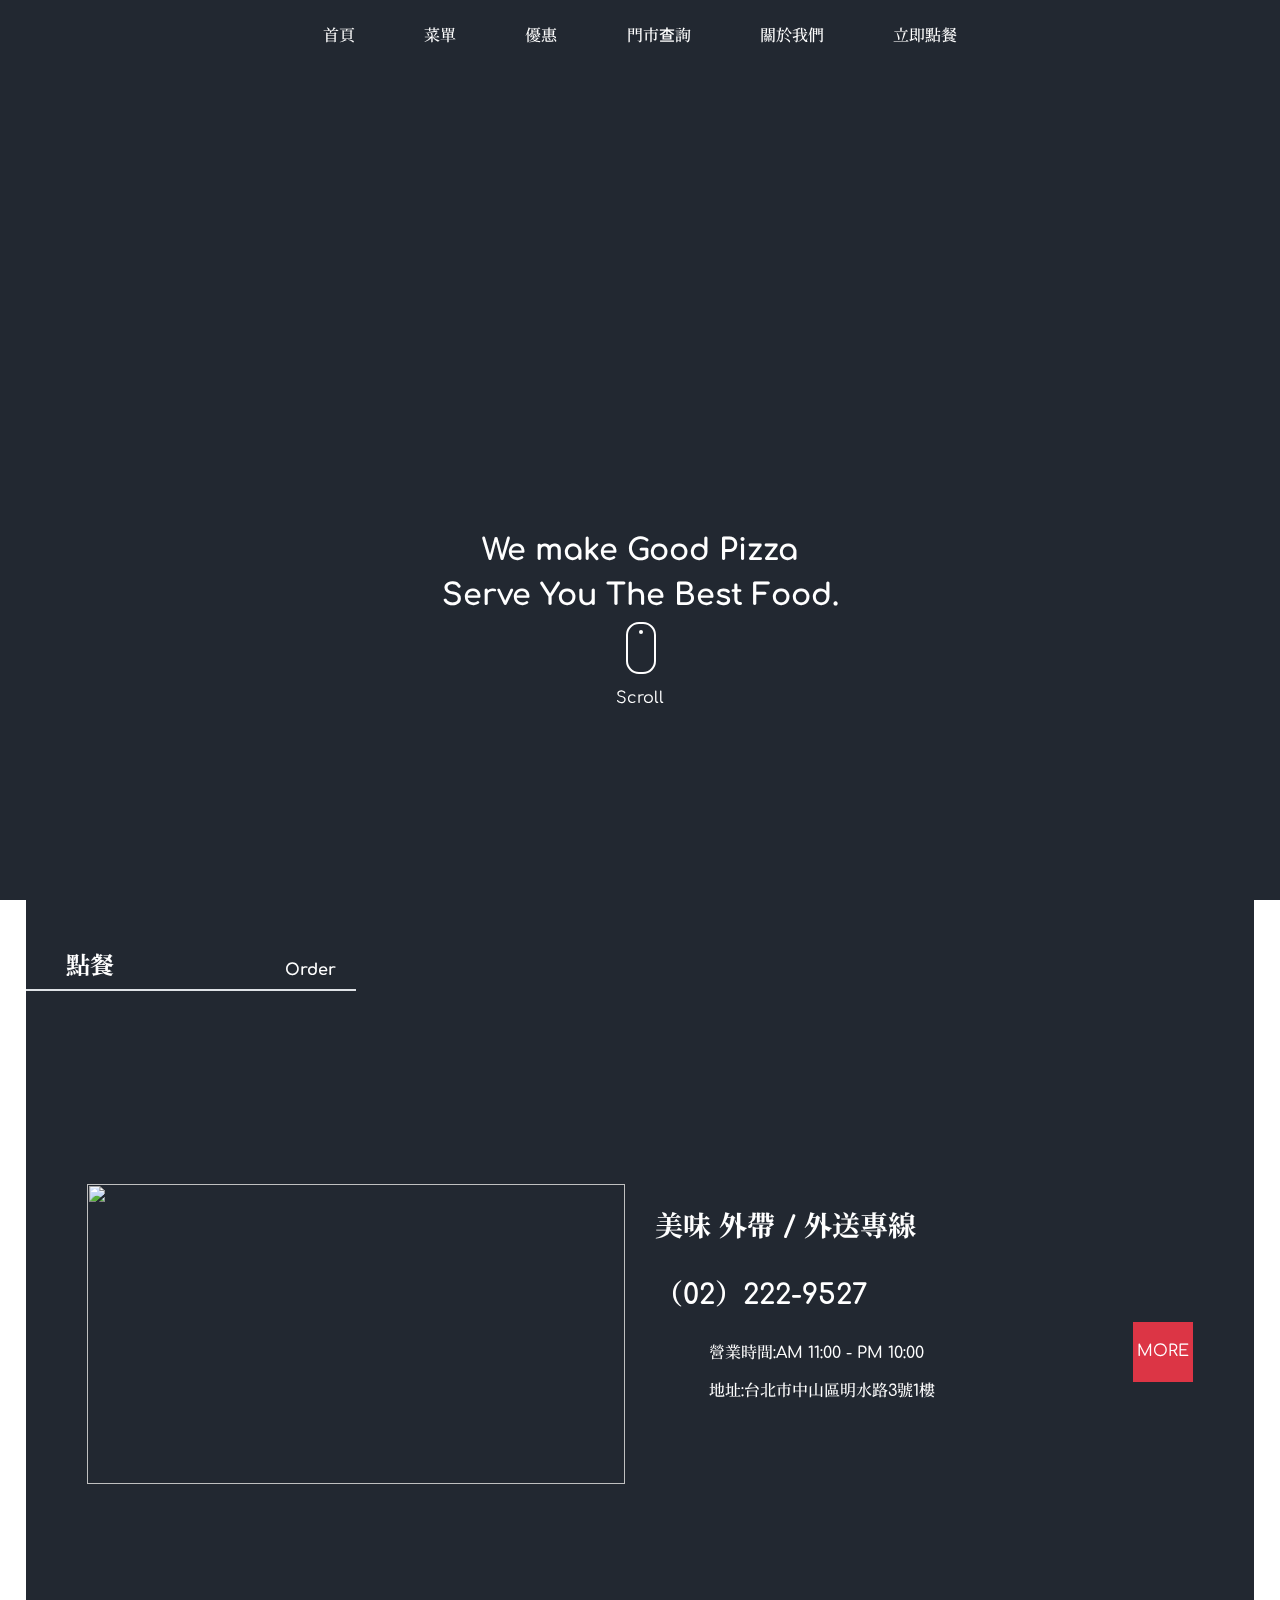
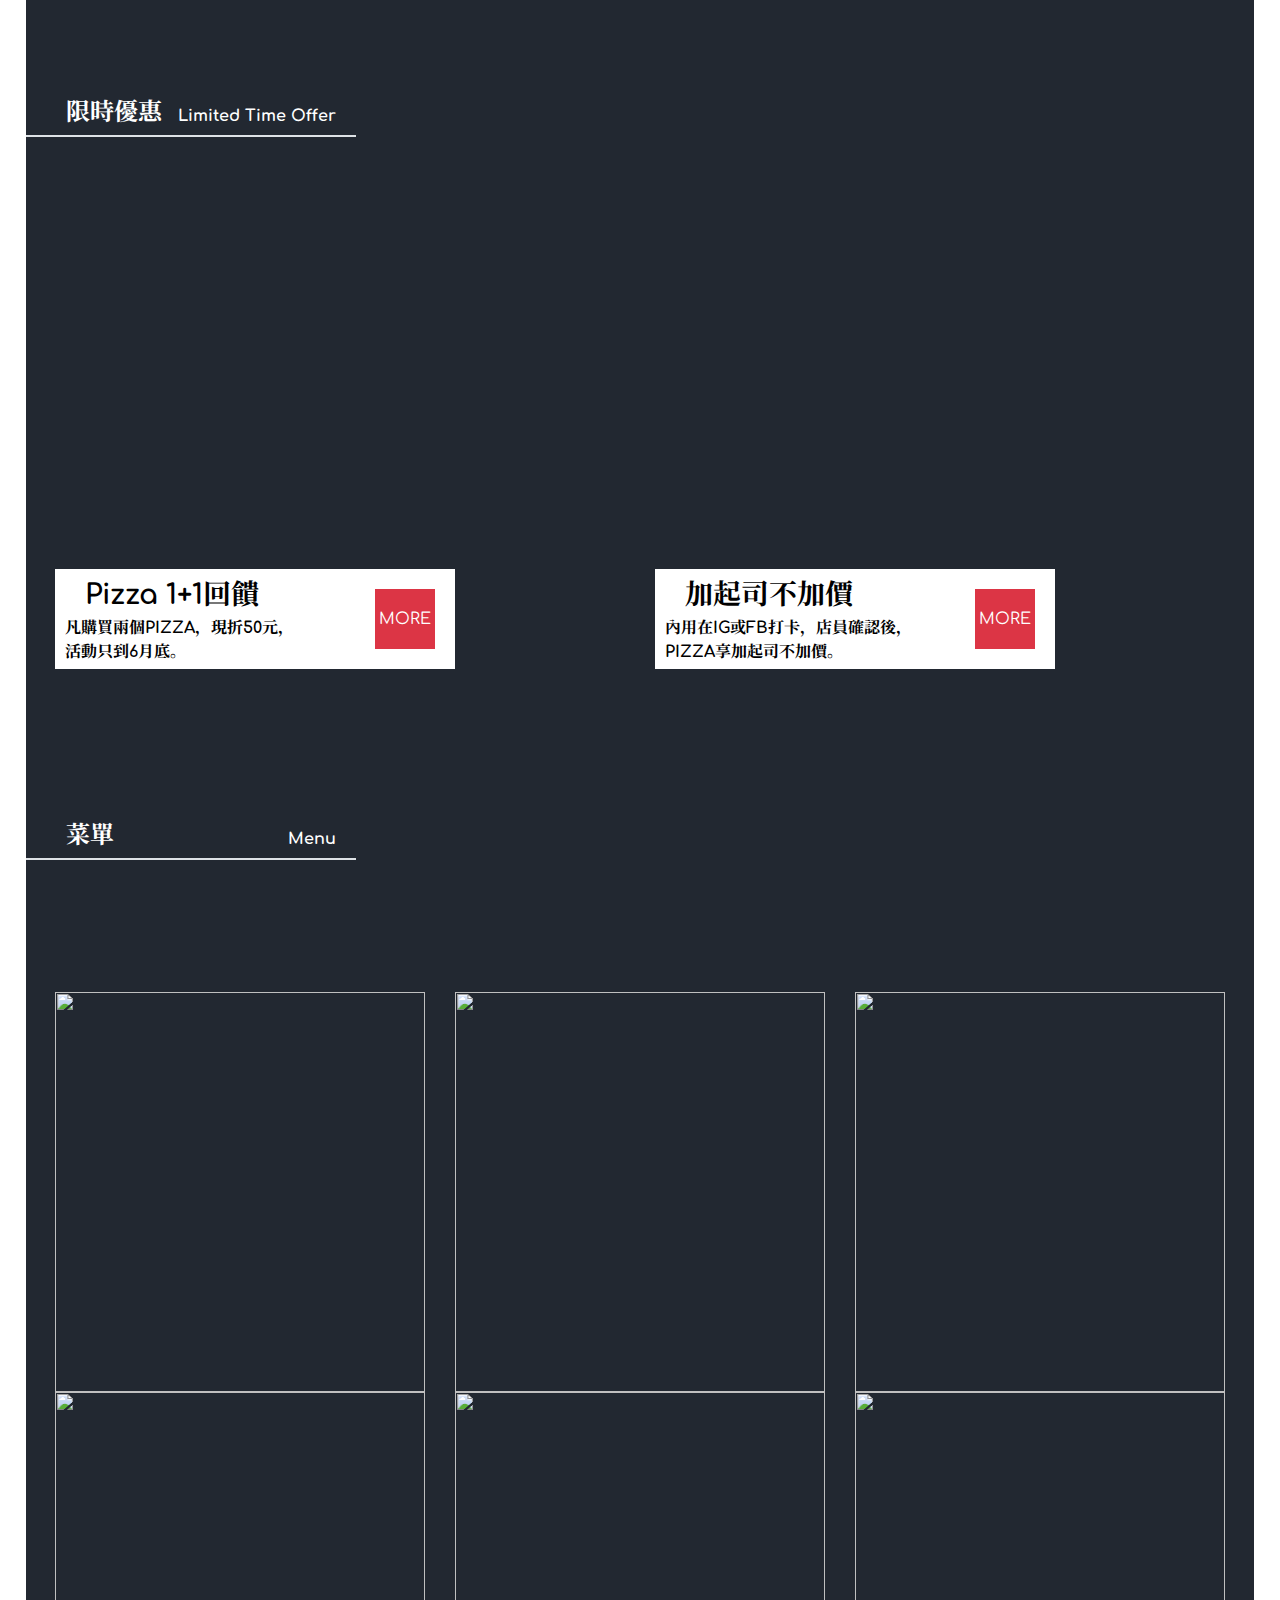
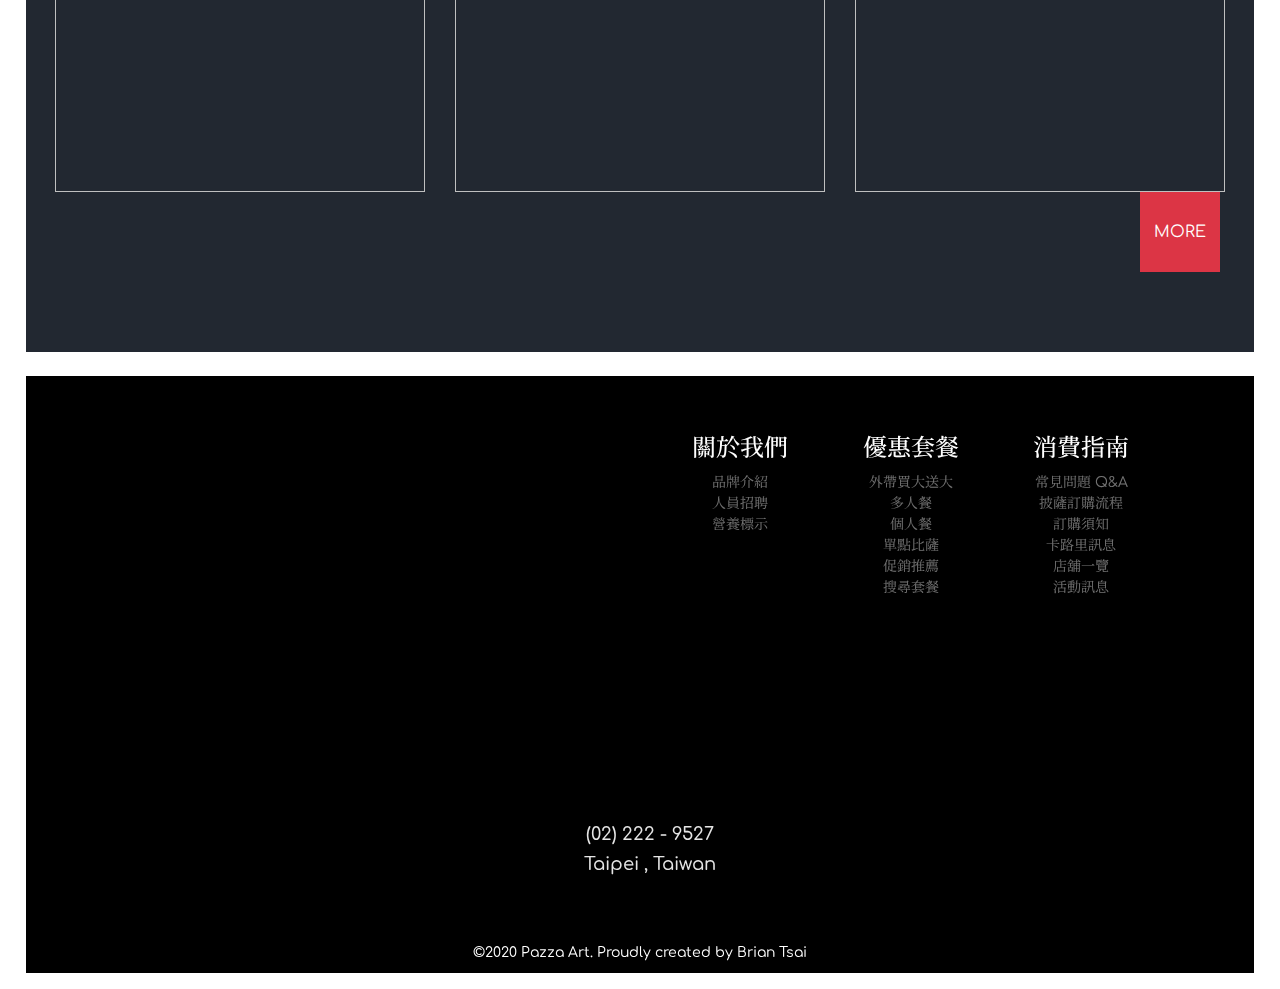
==== index.html @ 468c0169 "0502" ====
<!DOCTYPE html>
<html lang="en" >
<head>
  <meta charset="UTF-8">
  <title>CodePen - A Pen by  brian30220</title>
  <link rel='stylesheet' href='https://stackpath.bootstrapcdn.com/bootstrap/4.4.1/css/bootstrap.min.css'>
<link rel='stylesheet' href='https://cdnjs.cloudflare.com/ajax/libs/animate.css/3.7.2/animate.min.css'>
<link rel='stylesheet' href='https://fonts.googleapis.com/css2?family=Baloo+Paaji+2:wght@400;500;700&amp;family=Roboto:ital,wght@0,500;0,700;1,400&amp;display=swap'>
<link rel='stylesheet' href='https://fonts.googleapis.com/css2?family=Comfortaa:wght@400;600;700&amp;family=Noto+Sans+TC:wght@400;700;900&amp;family=Noto+Serif+JP:wght@400;700;900&amp;display=swap'><link rel="stylesheet" href="./style.css">

</head>
<body>
<!-- partial:index.partial.html -->
<header class="header web">
  <div class="container" id="web-header-top">
        <div class="main-menu">
          <nav class="main-navigation">
            <ul>
              <li><a href="#"class="nav-link wow fadeIn delay-1s">首頁</a></li>
              <li><a href="#"class="nav-link wow fadeIn delay-1s">菜單</a></li>
              <li><a href="#"class="nav-link wow fadeIn delay-2s">優惠</a></li>
              <li><a href="#"class="nav-link wow fadeIn delay-3s">門市查詢</a></li>
              <li><a href="#"class="nav-link wow fadeIn delay-4s">關於我們</a></li>
              <li><a href="#"class="nav-link wow fadeIn delay-5s">立即點餐</a></li>
            </ul>
          </nav>
        </div>
      </div>
  

</header>


<header class="header mobile" id="mobile-header">
  <div class="container">
    <div class="row  align-items-center justify-content-start">
      <div class="logo wow bounceInUp">
      </div>
      <div class="menu-icon" id="menu-icon">
        <span class="menu-line"></span> 
        <span class="menu-line"></span>
        <span class="menu-line"></span>
      </div>
    </div>
  </div>
  <div class="main-menu">
    <nav class="main-navigation">
      <ul>
      <li><a href="#"class="nav-link">首頁</a></li>
      <li><a href="#"class="nav-link">菜單</a></li>
      <li><a href="#"class="nav-link">優惠</a></li>
      <li><a href="#"class="nav-link">門市查詢</a></li>
      <li><a href="#"class="nav-link">關於我們</a></li>
      <li><a href="#"class="nav-link">立即點餐</a></li>
      </ul>
    </nav>
  </div>
</header>


<div class="bg">

  <app-video ="" id="app-hero-video" class="ng-star-inserted">
    <video ="" playsinline="" autoplay="" muted="" loop="" src="https://imgur.com/ojPol1y.mp4" class="ng-star-inserted wow fadeIn delay-1s"></video>
  </app-video>
  
</div>

<!-- 影片 -->

<div class="hero-page">
    
  <div class="hero-logo"> </div>
  
  <p class="hero-title  wow fadeIn delay-1s">
          We make Good Pizza <br>Serve You The Best Food.
  </p>
  
  <div class="mouse wow fadeIn delay-2s">
        <span></span>
    </div>
  <p class="hero-description wow fadeIn delay-2s">
Scroll
  </p>
  
  
</div>

<!-- 大背景 -->
<div class="opacity"></div>

<div class="black-bg">
  
<!--   <div class="canvas"></div> -->
  


  
<!-- 點餐 -->
<section class="order-section">
  
  <div class="title-div wow fadeInLeft">
      <span class="tw">點餐</span>
      <span class="en">Order</span>
      <span class="border"></span>
    </div>
  

  <div class="order-card">
    
    <div class="row">      
      <div class="col-12 col-md-6">
        <img src="https://images.unsplash.com/photo-1511018556340-d16986a1c194?ixlib=rb-1.2.1&ixid=eyJhcHBfaWQiOjEyMDd9&auto=format&fit=crop&w=1950&q=80" class="order-image wow slideInUp">
      </div>
      
      <div class="col-12 col-md-6">
<!--         <iframe src="https://www.google.com/maps/embed?pb=!1m18!1m12!1m3!1d2327.005090042709!2d121.5494252930607!3d25.078377963585822!2m3!1f0!2f0!3f0!3m2!1i1024!2i768!4f13.1!3m3!1m2!1s0x3442ac08b235ecc7%3A0x5ccd4a5f2feb14f3!2z5piO5rC06Lev5LiJ!5e0!3m2!1szh-TW!2stw!4v1588002319251!5m2!1szh-TW!2stw" width="450" height="280" frameborder="3" style="border:1;" allowfullscreen="" aria-hidden="false" tabindex="0"></iframe> -->
          <div class="order-inf wow slideInUp">
     <h3 class="title">美味 外帶 / 外送專線 <br><br><i class="fas fa-phone"></i>（02）222-9527</h3><br>
     <h5 class="description"><i class="far fa-clock"></i>營業時間:AM 11:00 - PM 10:00<br><br>
       <i class="fas fa-map-marker-alt"></i>地址:台北市中山區明水路3號1樓<button class="more-btn">
       <span>MORE</span>
    </button></h5>
    
  </div>
    
        
        </div>
      
   </div>
    
    
  </div>

  


</section>
<!-- 點餐 -->

<!-- 優惠 -->
<section class="discount-section">
  <div class="title-div wow fadeInLeft">
      <sp class="tw">限時優惠</sp>
      <span class="en">Limited Time Offer</span>
      <span class="border"></span>
    </div>
  
  <div class="max-1200 container">

    
    <div class="row">
      <div class="col-12 col-md-6">
        <div class="discount-item wow slideInUp"> 
          <div class="discount-image-1"></div>
          <div class="discount-card">
            <p class="p-title">Pizza 1+1回饋 </p>
              <p class="p-description">凡購買兩個PIZZA，現折50元，<br>活動只到6月底。</p>
            <button class="more-btn">
              <span>MORE</span>
            </button>
          </div>
        </div>
      </div>
      
      <div class="col-12 col-md-6">
        <div class="discount-item wow slideInUp delay-1s"> 
          <div class="discount-image-2"></div>
          <div class="discount-card">
            <p class="p-title">加起司不加價 </p>
              <p class="p-description">內用在IG或FB打卡，店員確認後，<br>PIZZA享加起司不加價。</p>
            <button class="more-btn">
              <span>MORE</span>
            </button>
          </div>
        </div>
      </div>
      
    
</section>
<!-- 優惠 -->

    
<!-- 菜單 -->
<section class="menu-section">
  <div class="title-div wow fadeInLeft">
      <span class="tw">菜單</span>
      <span class="en">Menu</span>
      <span class="border"></span>
    </div>
  <div class="max-1200 container">



    
    <div class="row">
      <div class="col-6 col-md-4">
        <div class="menu-item wow slideInUp"> 
          <img src="https://imgur.com/dNiP78z.png" class="menu-image"/>
        </div>
      </div>
      
      <div class="col-6 col-md-4">
        <div class="menu-item wow slideInUp"> 
          <img src="https://imgur.com/x3J9iZ2.png" class="menu-image"/>
        </div>
      </div>
      
      <div class="col-6 col-md-4">
        <div class="menu-item wow slideInUp"> 
          <img src="https://imgur.com/po0YrYl.png" class="menu-image"/>
        </div>
      </div>
    
<!-- <div class="w-100 d-none d-md-block"></div> -->
    
        <div class="col-6 col-md-4">
        <div class="menu-item wow slideInUp"> 
          <img src="https://imgur.com/nT3S2VK.png" class="menu-image"/>
        </div>
      </div>
  
        <div class="col-6 col-md-4">
        <div class="menu-item wow slideInUp"> 
          <img src="https://imgur.com/B1EYn4T.png" class="menu-image"/>
        </div>
      </div>
    
        <div class="col-6 col-md-4">
        <div class="menu-item wow slideInUp"> 
          <img src="https://imgur.com/UNqvJnT.png" class="menu-image"/>
        </div>
      </div>
    
  </div>
  
 
  
      <button class="more-btn">
       <span>MORE</span>
    </button>
  
  
  
  
  
</section>
<!-- 菜單 -->
    



<!-- 頁尾 -->
<section class="form-section wow slideInUp">
  <div class="max-1200 container">
    <div class="about-card">
      <div class="row">
        <div class="col-12 col-md-6">
          <div class="logo"></div>  
        </div>
        <div class="col-12 col-md-6">
          <div class="relate-link">
            <div class="ftmsg">
          <h4>關於我們</h4><ul style="list-style: none">
          <li><a href="">品牌介紹</a></li>
          <li><a href="">人員招聘</a></li>
          <li><a href="">營養標示</a></li></ul>  </div>
            <div class="ftmsg">
          <h4>優惠套餐</h4><ul style="list-style: none">
          <li><a href="">外帶買大送大</a></li>
          <li><a href="">多人餐</a></li>
          <li><a href="">個人餐</a></li>
          <li><a href="" >單點比薩</a></li>
          <li><a href="" >促銷推薦</a></li>
          <li><a href="" >搜尋套餐</a></li></ul>  </div>
            <div class="ftmsg">
          <h4>消費指南</h4><ul style="list-style: none">
          <li><a href="">常見問題 Q&A</a></li>
          <li><a href="">披薩訂購流程</a></li>
          <li><a href="">訂購須知</a></li>
          <li><a href="" >卡路里訊息</a></li>
          <li><a href="" >店舖一覽</a></li>
          <li><a href="" >活動訊息</a></li></ul>  </div>
          </div>
        </div>
      </div>
      
      <div class="other-inf">
        <h4><i class="fab fa-facebook"></i>
        <i class="fab fa-instagram"></i></h4>
        <h4><i class="fas fa-phone"></i>  (02) 222 - 9527</h4>
        <h4><i class="fas fa-map-marker-alt"></i>Taipei , Taiwan </h4>
      </div>
      
     </div>
  
  <p class="footer-description">©2020 Pazza Art. Proudly created by Brian Tsai</p>
  </div>
</section>
<!-- 頁尾 -->  
</div>
<!--  大背景 -->

<!-- 回到最上頁 -->
<a class="scrollup-btn" id="scrollUp">
    <i class="fas fa-angle-double-up"></i>
</a>
<!-- 回到最上頁 -->
<!-- partial -->
  <script src='https://stackpath.bootstrapcdn.com/bootstrap/4.4.1/js/bootstrap.min.js'></script>
<script src='https://cdnjs.cloudflare.com/ajax/libs/wow/1.1.2/wow.js'></script>
<script src='https://kit.fontawesome.com/ee96e05a7b.js'></script><script  src="./script.js"></script>

</body>
</html>
---- style.css ----
@charset "UTF-8";
* {
  margin: 0;
  padding: 0;
  position: relative;
  font-family: 'Comfortaa','微軟正黑體','Noto Serif JP','Noto Sans TC',sans-serif;
  font-weight: 400;
}

.max-1200 {
  width: 100%;
  max-width: 1200px;
}

.scrollup-btn {
  z-index: 10;
  position: fixed;
  right: 40px;
  bottom: 40px;
  width: 36px;
  height: 36px;
  background: #222831;
  display: flex;
  align-items: center;
  justify-content: center;
  opacity: 0;
  transition: all 0.3s;
}
.scrollup-btn i {
  display: block;
  font-size: 24px;
  color: white;
}
.scrollup-btn.show {
  opacity: 1;
}

.more-btn {
  border: none;
  height: 80px;
  width: 80px;
  background: #dc3545;
  color: white;
  transition: background 0.15s ease-out;
}
.more-btn:before {
  content: "";
  width: 0%;
  height: 100%;
  background: black;
  position: absolute;
  left: 0;
  top: 0;
  transition: all 0.5s;
}
.more-btn:hover {
  color: #dc3545;
  font-weight: 600;
}
.more-btn:hover:before {
  width: 100%;
}

.p-title {
  margin: 0;
  font-size: 28px;
  font-weight: 700;
  z-index: 5;
  color: black;
  padding-top: 5px;
  padding-left: 30px;
}

.p-description {
  margin: 0;
  font-weight: 700;
  font-size: 16px;
  z-index: 5;
  color: black;
  padding-left: 10px;
}

.header {
  padding: 16px 0;
  position: absolute;
  left: 0;
  top: 0;
  width: 50%;
  z-index: 999;
}
@media all and (min-width: 992px) {
  .header {
    width: 100%;
  }
}
.header.mobile {
  position: fixed;
  padding-top: 5%;
  display: block;
  height: 80px;
  overflow: hidden;
  transition: all 0.3s;
}
@media all and (min-width: 992px) {
  .header.mobile {
    display: none;
  }
}
.header.mobile.open {
  height: 440px;
}
.header.mobile.open .main-menu {
  left: 0%;
}
.header.mobile .main-menu {
  margin-top: 40px;
  left: 100%;
  transition: all 0.5s;
}
.header.mobile .main-menu .main-navigation {
  max-width: 1200px;
  margin: auto;
  background: black;
  opacity: 50%;
}
.header.mobile .main-menu .main-navigation ul {
  list-style: none;
  margin: 0;
}
.header.mobile .main-menu .main-navigation ul li {
  padding: 8px 8px;
  border-bottom: 1px solid white;
}
.header.mobile .main-menu .main-navigation ul li a {
  margin-left: 16px;
  color: white;
  font-size: 12px;
  font-weight: bold;
  transition: all 0.2s;
  display: block;
  text-decoration: none;
}
.header.mobile .main-menu .main-navigation ul li:hover a {
  color: white;
  transform: translateX(8px);
}
.header.mobile .menu-icon {
  left: 16px;
  width: 32px;
  height: 27px;
  display: flex;
  flex-direction: column;
  justify-content: space-between;
}
.header.mobile .menu-icon .menu-line {
  width: 100%;
  height: 3px;
  background: white;
  border-radius: 1px;
  display: block;
  transition: all 0.2s;
}
.header.mobile .menu-icon.close-icon span:nth-child(1) {
  transform: translateY(12px) rotate(45deg);
}
.header.mobile .menu-icon.close-icon span:nth-child(2) {
  display: none;
}
.header.mobile .menu-icon.close-icon span:nth-child(3) {
  transform: translateY(-12px) rotate(-45deg);
}
.header.web {
  display: none;
}
@media all and (min-width: 992px) {
  .header.web {
    display: block;
  }
}
.header.web .main-navigation ul {
  display: flex;
  padding-right: 20%;
  padding-left: 20%;
  justify-content: space-between;
  list-style: none;
  margin: 0;
  font-weight: 700;
}
.header.web .main-navigation ul li a {
  color: white;
  font-size: 16px;
  font-weight: 500;
  text-decoration: none;
}
.header.web .nav-link:after {
  content: '';
  position: absolute;
  left: 50%;
  bottom: 0;
  transform: translate(-50%, 0);
  width: 0px;
  height: 2px;
  background: white;
  transition: all 0.3s;
}
.header.web .nav-link:hover:after {
  width: 70%;
}

.bg {
  background-color: #222831;
  width: 100%;
  height: 100%;
  position: relative;
  z-index: 3;
  opacity: 1;
  position: fixed;
  overflow: hidden;
  min-width: 960px;
}
.bg .ng-star-inserted {
  background-position: center;
  object-fit: cover;
  object-position: 50% 50%;
  height: 100%;
  width: 100%;
}

.hero-page {
  padding-top: 10%;
  width: 100%;
  color: white;
  position: absolute;
  z-index: 3;
  top: 0;
  justify-content: center;
  align-items: center;
}
.hero-page .hero-logo {
  background-image: url(https://imgur.com/keRIz6d.jpg);
  background-size: contain;
  background-repeat: no-repeat;
  object-fit: contain;
  height: 400px;
  width: 500px;
  margin: 0 auto;
}
.hero-page .hero-title {
  font-weight: 700;
  font-size: 30px;
  text-align: center;
}
.hero-page .hero-description {
  text-align: center;
  bottom: -52px;
}
.hero-page .mouse {
  display: block;
  margin: 0 auto;
  width: 30px;
  height: 52px;
  border-radius: 13px;
  border: 2px solid white;
  bottom: 0;
  position: absolute;
  left: 50%;
  margin-left: -14px;
}
.hero-page .mouse span {
  display: block;
  margin: 6px auto;
  width: 4px;
  height: 4px;
  border-radius: 4px;
  background: white;
  border: 1px solid transparent;
  -webkit-animation-duration: 1s;
  animation-duration: 2s;
  -webkit-animation-fill-mode: both;
  animation-fill-mode: both;
  -webkit-animation-iteration-count: infinite;
  animation-iteration-count: infinite;
  -webkit-animation-name: scroll;
  animation-name: scroll;
}
@-webkit-keyframes scroll {
  0% {
    opacity: 1;
    -webkit-transform: translateY(0);
    transform: translateY(0);
  }
  100% {
    opacity: 0;
    -webkit-transform: translateY(20px);
    transform: translateY(20px);
  }
}
@keyframes scroll {
  0% {
    opacity: 1;
    -webkit-transform: translateY(0);
    -ms-transform: translateY(0);
    transform: translateY(0);
  }
  100% {
    opacity: 0;
    -webkit-transform: translateY(20px);
    -ms-transform: translateY(20px);
    transform: translateY(20px);
  }
}
.opacity {
  z-index: 3;
  height: 800px;
}

.black-bg {
  height: 100%;
  width: 96%;
  left: 2%;
  z-index: 3;
}

.order-section {
  z-index: 4;
  background-color: #222831;
}
.order-section .title-div {
  opacity: 1;
  width: 330px;
  position: relative;
  padding-top: 155px;
  padding-bottom: 10px;
  vertical-align: bottom;
  margin-bottom: 132px;
}
.order-section .title-div .tw {
  transform: translateX(0px);
  font-weight: 700;
  font-size: 24px;
  color: white;
  margin-left: 40px;
  line-height: 1;
}
.order-section .title-div .en {
  transform: translateX(0px);
  font-weight: 700;
  font-size: 16px;
  float: right;
  color: white;
  margin-right: 20px;
  line-height: 1;
  padding-top: 7px;
}
.order-section .title-div .border {
  width: 100%;
  height: 2px;
  background-color: #fff;
  display: block;
  position: absolute;
  left: 0;
  bottom: 0;
  right: auto;
  top: auto;
  z-index: 1;
}
.order-section .btn-outline-danger {
  height: 50px;
  width: 200px;
  text-align: center;
  line-height: 30px;
  border: 5px solid #dc3545;
}
.order-section .order-card {
  padding: 5%;
  height: 100%;
  width: 100%;
}
.order-section .order-card .order-image {
  width: 100%;
  height: 100%;
  background-repeat: no-repeat;
  background-size: cover;
  object-fit: cover;
  transition: transform .5s ease;
}
.order-section .order-card .order-image:hover {
  transform: scale(1.05);
}
.order-section .order-card .order-inf {
  padding-top: 5%;
  width: 100%;
  height: 300px;
  color: white;
}
.order-section .order-card .order-inf .title {
  font-weight: 700;
}
.order-section .order-card .order-inf .description {
  left: 10%;
  font-size: 16px;
  font-weight: 500;
}
.order-section .order-card .order-inf .more-btn {
  display: inline-block;
  height: 60px;
  width: 60px;
  position: absolute;
  right: 10%;
  bottom: 20px;
}

.discount-section {
  z-index: 4;
  background-color: #222831;
  color: #fff;
}
.discount-section .title-div {
  width: 330px;
  position: relative;
  padding-top: 155px;
  padding-bottom: 10px;
  vertical-align: bottom;
  margin-bottom: 132px;
}
.discount-section .title-div .tw {
  transform: translateX(0px);
  font-weight: 700;
  font-size: 24px;
  margin-left: 40px;
  line-height: 1;
}
.discount-section .title-div .en {
  transform: translateX(0px);
  font-weight: 700;
  font-size: 16px;
  float: right;
  margin-right: 20px;
  line-height: 1;
  padding-top: 7px;
}
.discount-section .title-div .border {
  width: 100%;
  height: 2px;
  background-color: #fff;
  display: block;
  position: absolute;
  left: 0;
  bottom: 0;
  right: auto;
  top: auto;
  z-index: 1;
}
.discount-section .discount-item {
  width: 400;
  height: 400px;
}
.discount-section .discount-item .discount-image-1 {
  background-repeat: no-repeat;
  background-size: cover;
  background-position: 10% 30%;
  object-fit: cover;
  height: 300px;
  width: 400px;
  animation: animation-1 10s infinite;
  background-image: url(https://images.unsplash.com/photo-1580810464749-35f2dd921665?ixlib=rb-1.2.1&ixid=eyJhcHBfaWQiOjEyMDd9&auto=format&fit=crop&w=934&q=80);
}
@keyframes animation-1 {
  0%,42%,100% {
    background-image: url(https://images.unsplash.com/photo-1580810464749-35f2dd921665?ixlib=rb-1.2.1&ixid=eyJhcHBfaWQiOjEyMDd9&auto=format&fit=crop&w=934&q=80);
  }
  50%,92% {
    background-image: url(https://images.unsplash.com/photo-1572455021453-7d0b208ae250?ixlib=rb-1.2.1&ixid=eyJhcHBfaWQiOjEyMDd9&auto=format&fit=crop&w=1913&q=80);
  }
}
.discount-section .discount-item .discount-image-2 {
  margin-top: 10%;
  background-repeat: no-repeat;
  background-size: cover;
  background-position: 10% 30%;
  object-fit: cover;
  height: 300px;
  width: 400px;
  animation: animation-2 10s infinite;
  background-image: url(https://images.unsplash.com/photo-1576829825058-e7eba18dc1ee?ixlib=rb-1.2.1&ixid=eyJhcHBfaWQiOjEyMDd9&auto=format&fit=crop&w=1001&q=80);
}
@media all and (min-width: 768px) {
  .discount-section .discount-item .discount-image-2 {
    margin-top: 0%;
  }
}
@keyframes animation-2 {
  0%,42%,100% {
    background-image: url(https://images.unsplash.com/photo-1544325718-488a5064cfeb?ixlib=rb-1.2.1&ixid=eyJhcHBfaWQiOjEyMDd9&auto=format&fit=crop&w=1952&q=80);
  }
  50%,92% {
    background-image: url(https://images.unsplash.com/photo-1576829825058-e7eba18dc1ee?ixlib=rb-1.2.1&ixid=eyJhcHBfaWQiOjEyMDd9&auto=format&fit=crop&w=1001&q=80);
  }
}
.discount-section .discount-item .discount-card {
  height: 100px;
  width: 400px;
  background-color: #fff;
}
.discount-section .discount-item .discount-card .more-btn {
  height: 60px;
  width: 60px;
  position: absolute;
  right: 20px;
  bottom: 20px;
  z-index: 5;
}

.menu-section {
  z-index: 2;
  background-color: #222831;
  color: #fff;
}
.menu-section .more-btn {
  position: absolute;
  right: 20px;
  bottom: 80px;
}
.menu-section .title-div {
  width: 330px;
  position: relative;
  padding-top: 155px;
  padding-bottom: 10px;
  vertical-align: bottom;
  margin-bottom: 132px;
}
.menu-section .title-div .tw {
  transform: translateX(0px);
  font-weight: 700;
  font-size: 24px;
  margin-left: 40px;
  line-height: 1;
}
.menu-section .title-div .en {
  transform: translateX(0px);
  font-weight: 700;
  font-size: 16px;
  float: right;
  margin-right: 20px;
  line-height: 1;
  padding-top: 7px;
}
.menu-section .title-div .border {
  width: 100%;
  height: 2px;
  background-color: #fff;
  display: block;
  position: absolute;
  left: 0;
  bottom: 0;
  right: auto;
  top: auto;
  z-index: 1;
}
.menu-section .row {
  padding-bottom: 160px;
}
.menu-section .row .menu-item {
  height: 400px;
  transition: transform .5s ease;
}
.menu-section .row .menu-item:hover {
  transform: scale(1.2);
}
.menu-section .row .menu-image {
  background-repeat: no-repeat;
  background-size: contain;
  object-fit: contain;
  height: 400px;
  width: 100%;
}

.form-section {
  margin-top: 2%;
  z-index: 2;
  background-color: black;
}
.form-section .about-card {
  padding: 5%;
}
.form-section .about-card .logo {
  width: 400px;
  height: 300px;
  background-image: url("https://imgur.com/keRIz6d.jpg");
  background-size: contain;
  background-repeat: no-repeat;
  object-fit: contain;
  margin: 0 auto;
}
.form-section .about-card .relate-link {
  color: white;
  font-size: 14px;
  display: flex;
  text-align: center;
}
.form-section .about-card .relate-link .ftmsg {
  width: 100%;
  height: 100%;
}
.form-section .about-card .relate-link .ftmsg li a {
  color: #e5e5e5;
  text-decoration: none;
  opacity: 0.5;
}
.form-section .about-card .relate-link .ftmsg a:hover {
  opacity: 1;
}
.form-section .about-card .other-inf {
  margin-top: 5%;
  color: #e5e5e5;
  text-align: center;
}
.form-section .about-card .other-inf h4 {
  font-size: 18px;
}
.form-section .about-card .other-inf .fab {
  font-size: 24px;
  padding-right: 20px;
}
.form-section .about-card .other-inf .fas {
  margin-top: 3%;
  font-size: 14px;
  padding-right: 20px;
}
.form-section .footer-description {
  font-size: 14px;
  padding-bottom: 10px;
  text-align: center;
  color: #fff;
}
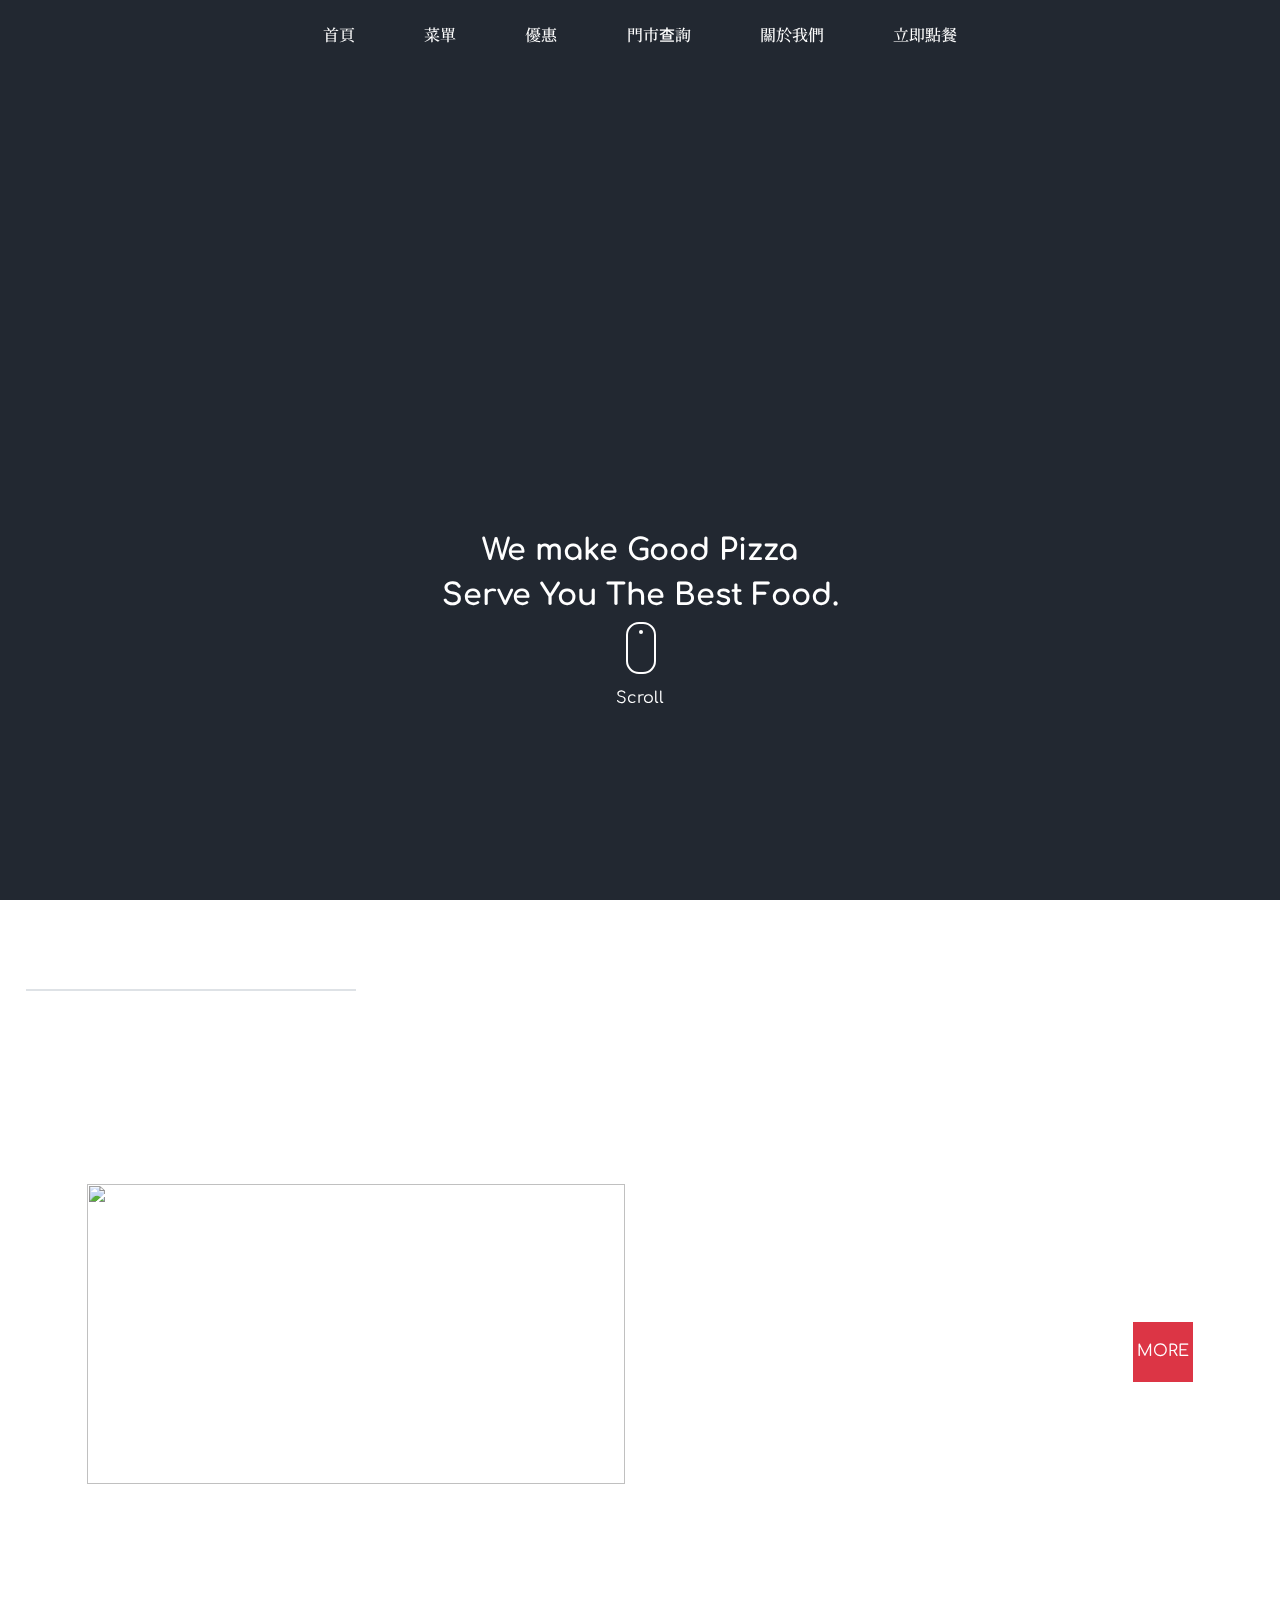
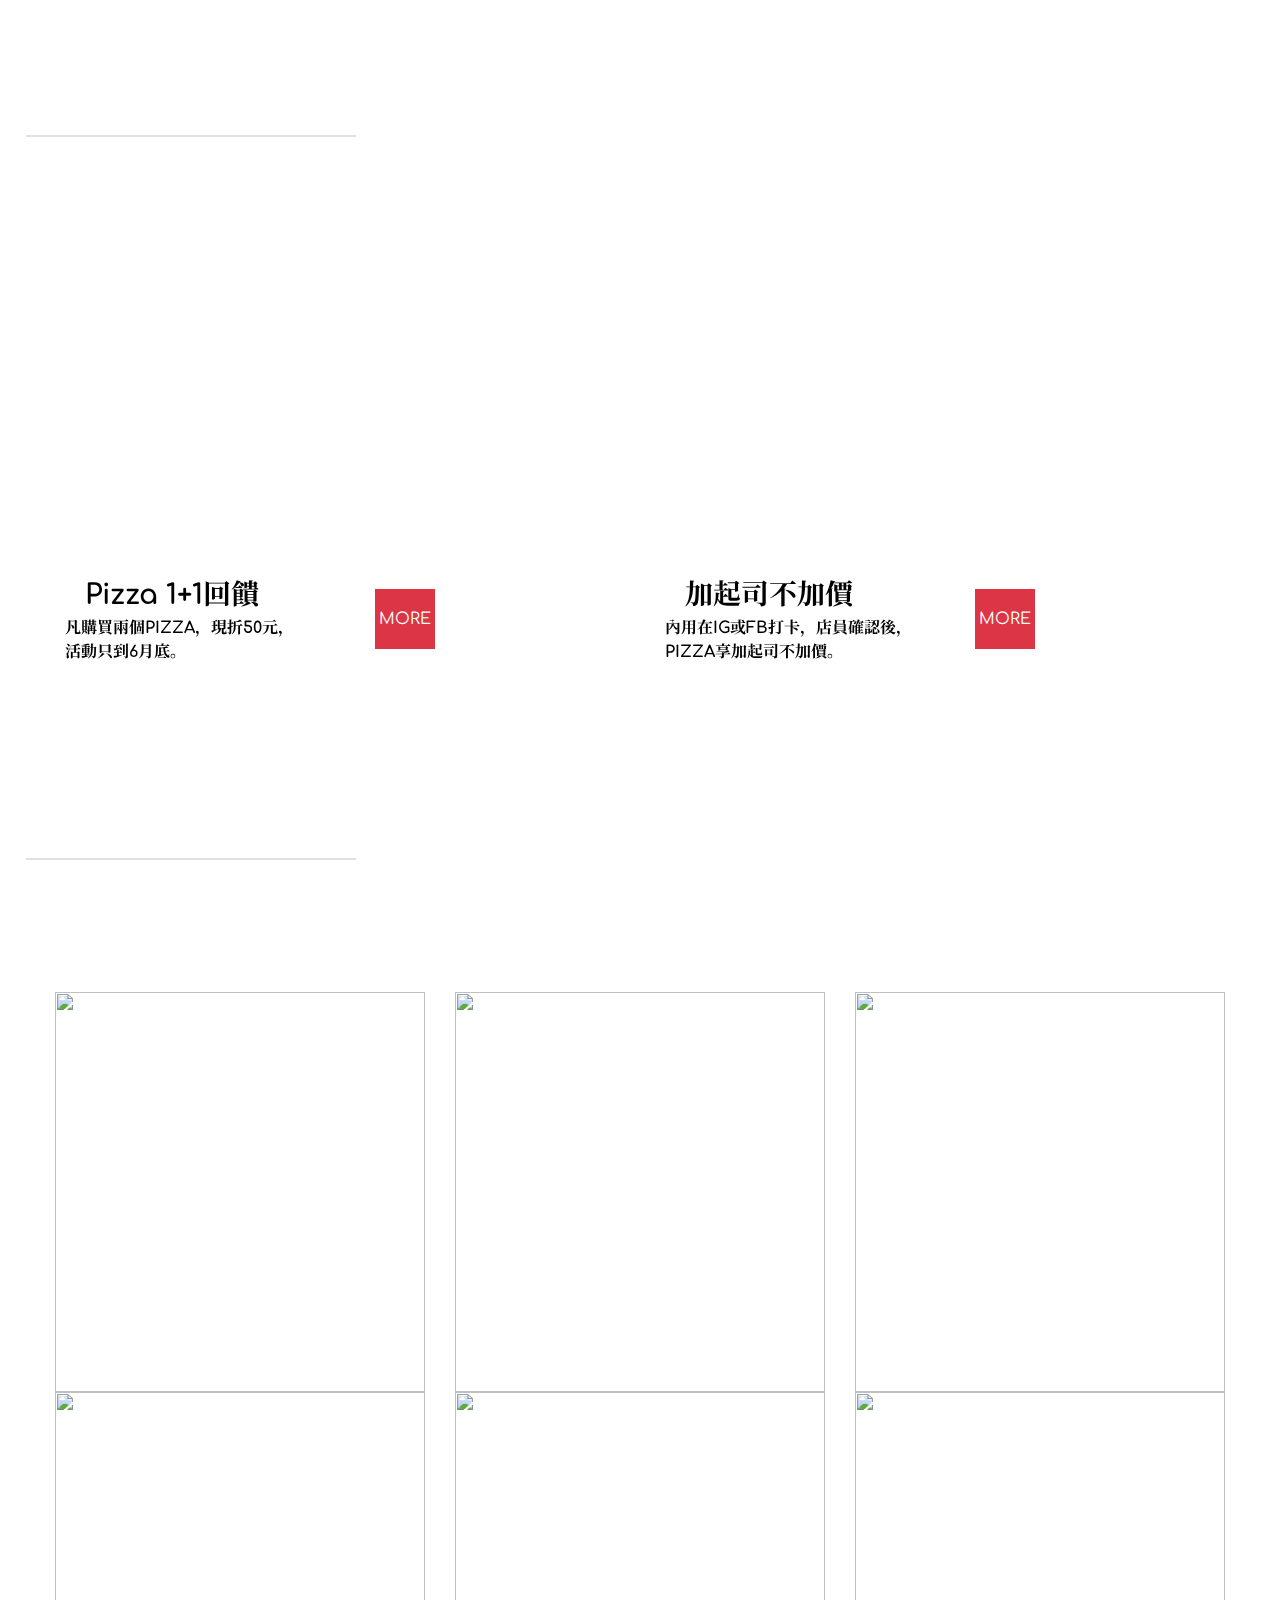
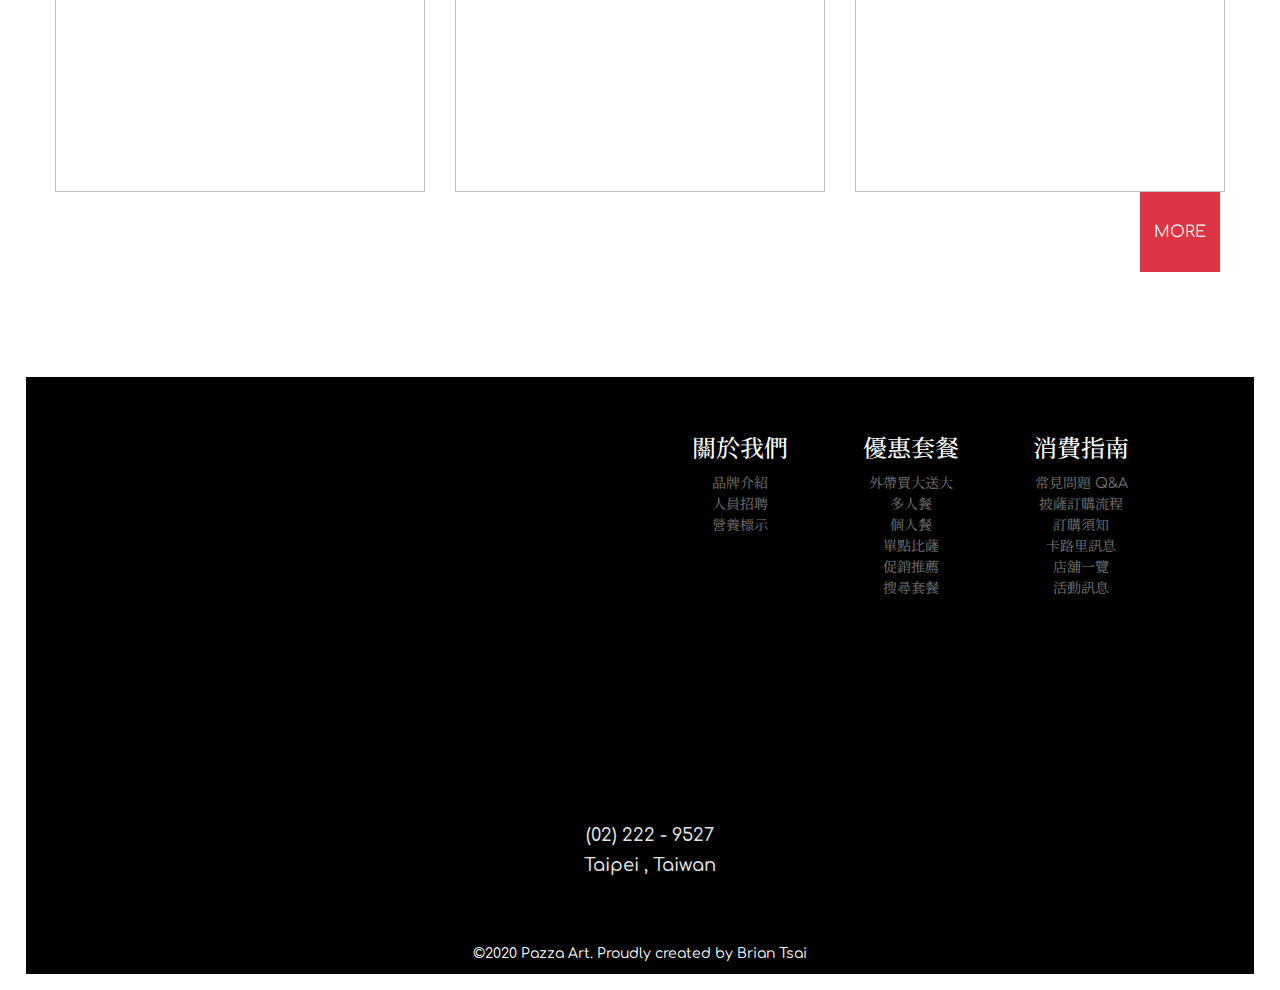
==== commit ead745e4: "背景版" ====
--- a/index.html
+++ b/index.html
@@ -246,7 +246,8 @@
   
 </section>
 <!-- 菜單 -->
-    
+ </div>
+<!--  大背景 -->
 
 
 
@@ -298,8 +299,7 @@
   </div>
 </section>
 <!-- 頁尾 -->  
-</div>
-<!--  大背景 -->
+
 
 <!-- 回到最上頁 -->
 <a class="scrollup-btn" id="scrollUp">
--- a/style.css
+++ b/style.css
@@ -319,11 +319,13 @@
   width: 96%;
   left: 2%;
   z-index: 3;
+  background-size: cover;
+  background-image: url(https://imgur.com/a3QHLZJ.png);
+  background-attachment: fixed;
 }
 
 .order-section {
   z-index: 4;
-  background-color: #222831;
 }
 .order-section .title-div {
   opacity: 1;
@@ -412,7 +414,6 @@
 
 .discount-section {
   z-index: 4;
-  background-color: #222831;
   color: #fff;
 }
 .discount-section .title-div {
@@ -513,7 +514,6 @@
 
 .menu-section {
   z-index: 2;
-  background-color: #222831;
   color: #fff;
 }
 .menu-section .more-btn {
@@ -577,8 +577,11 @@
 
 .form-section {
   margin-top: 2%;
-  z-index: 2;
   background-color: black;
+  height: 100%;
+  width: 96%;
+  left: 2%;
+  z-index: 3;
 }
 .form-section .about-card {
   padding: 5%;
